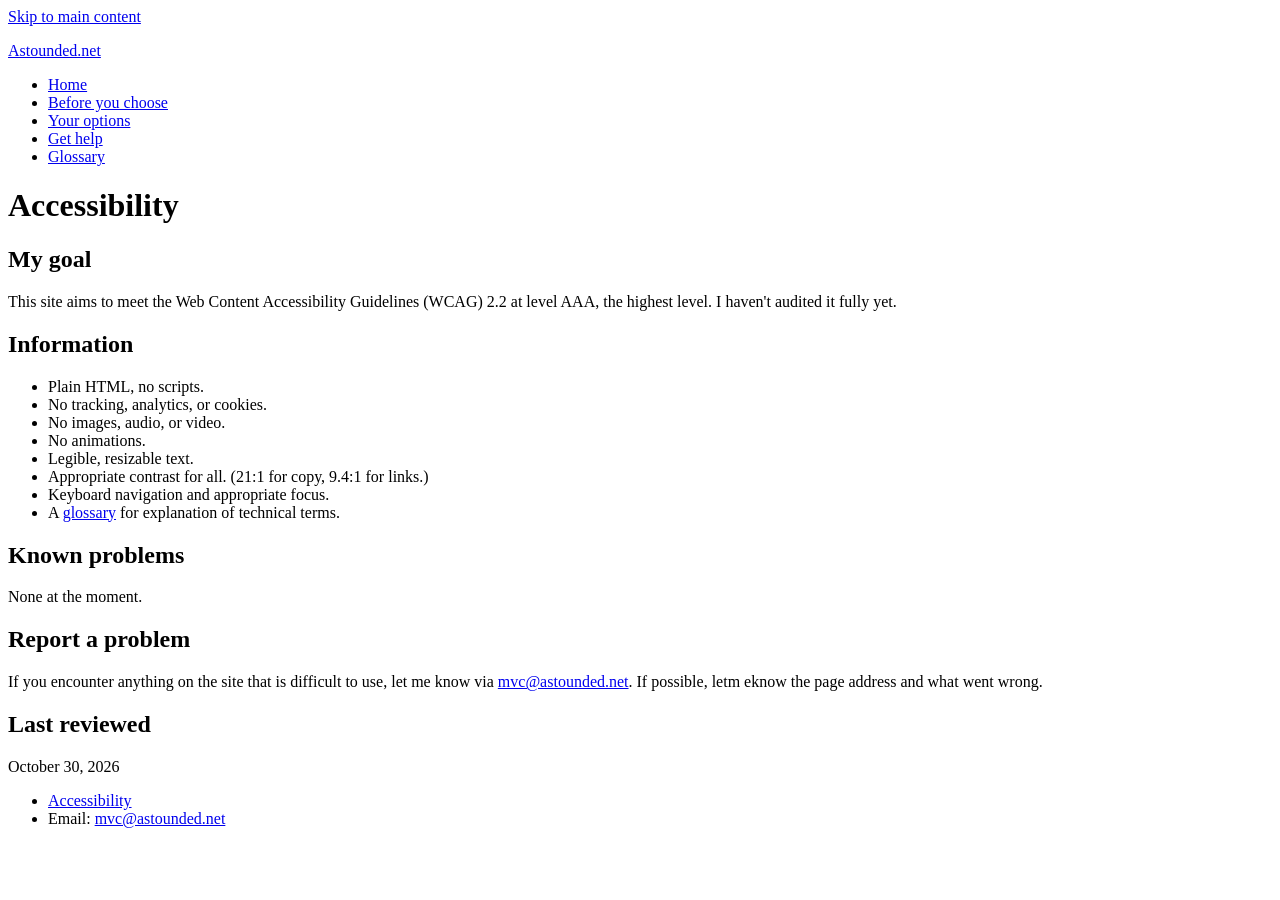
==== site/accessibility.html @ 431b57a6 "Adds my HTML files" ====
<!doctype html>
<html lang="en">
  <head>
    <meta charset="utf-8" />
    <meta name="viewport" content="width=device-width, initial-scale=1" />
    <title>Accessibility – Astounded.net</title>
    <meta name="description" content="How Astounded.net aims to be usable by everyone, and how to report a problem." />
    <link rel="stylesheet" href="/style.css" />
  </head>

  <body>
    <a class="skip" href="#main">Skip to main content</a>

    <header>
      <p class="site-name"><a href="/">Astounded.net</a></p>

      <nav aria-label="Main">
        <ul>
          <li><a href="/">Home</a></li>
          <li><a href="/choosing.html">Before you choose</a></li>
          <li><a href="/options.html">Your options</a></li>
          <li><a href="/help.html">Get help</a></li>
          <li><a href="/glossary.html">Glossary</a></li>
        </ul>
      </nav>
    </header>

    <main id="main">
      <h1>Accessibility</h1>

      <section>
        <h2>My goal</h2>

        <p>
          This site aims to meet the Web Content Accessibility Guidelines (WCAG)
          2.2 at level AAA, the highest level. I haven't audited it fully yet.
        </p>
      </section>

      <section>
        <h2>Information</h2>
        
        <ul>
          <li>Plain HTML, no scripts.</li>
          <li>No tracking, analytics, or cookies.</li>
          <li>No images, audio, or video.</li>
          <li>No animations.</li>
          <li>Legible, resizable text.</li>
          <li>Appropriate contrast for all. (21:1 for copy, 9.4:1 for links.)</li>
          <li>Keyboard navigation and appropriate focus.</li>
          <li>A <a href="/glossary.html">glossary</a> for explanation of technical terms.</li>
        </ul>
      </section>

      <section>
        <h2>Known problems</h2>

        <p>None at the moment.</p>
      </section>

      <section>
        <h2>Report a problem</h2>

        <p>
          If you encounter anything on the site that is difficult to use, let me
          know via <a href="mailto:mvc@astounded.net">mvc@astounded.net</a>. If
          possible, letm eknow the page address and what went wrong.
        </p>
      </section>

      <section>
        <h2>Last reviewed</h2>

        <p><time datetime="2026-10-30">October 30, 2026</time></p>
      </section>
    </main>

    <footer>
      <ul>
        <li><a href="/accessibility.html">Accessibility</a></li>
        <li>Email: <a href="mailto:mvc@astounded.net">mvc@astounded.net</a></li>
      </ul>
    </footer>
  </body>
</html>
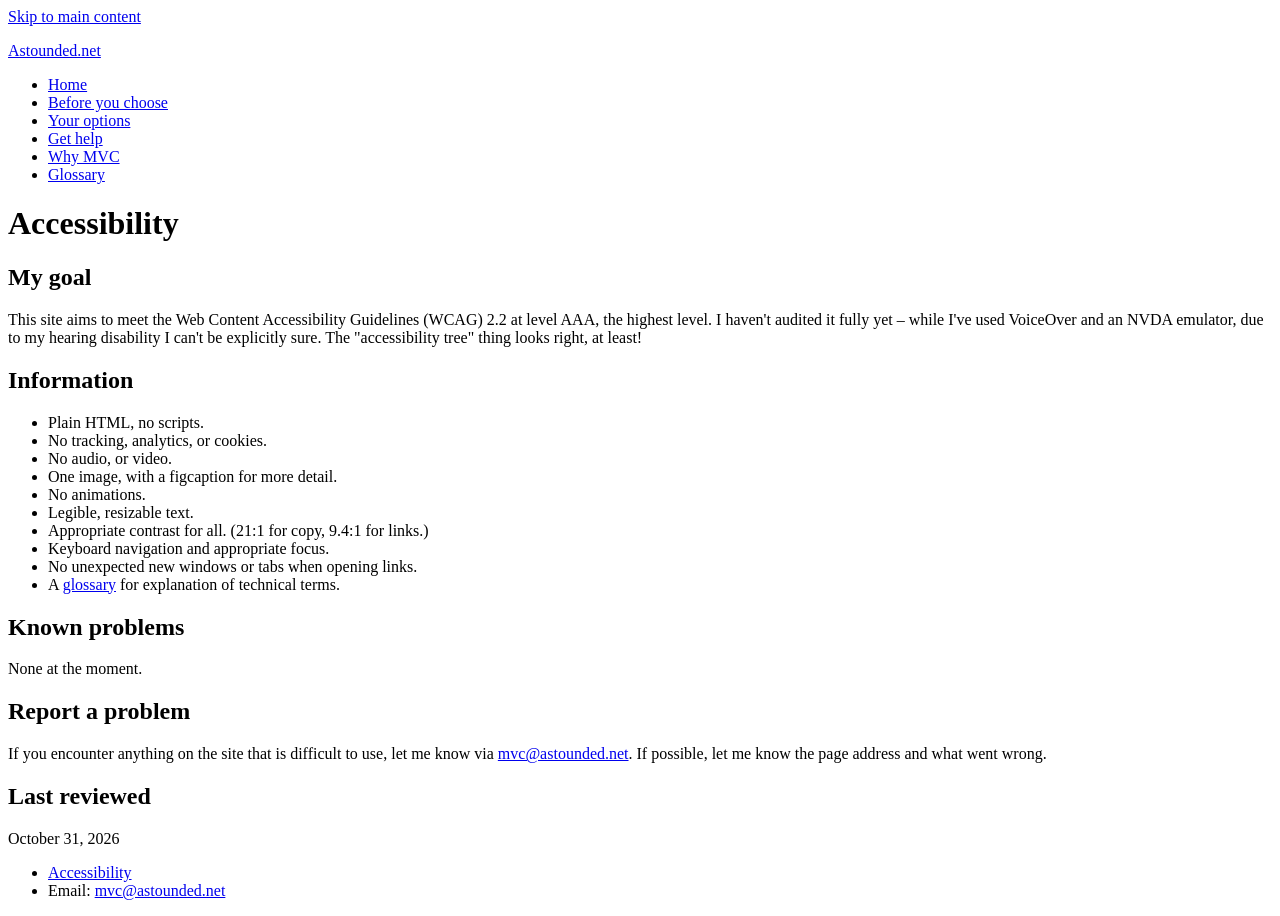
==== commit 3bf8a89a: "Makes some structural updates and adds a page - Adds the "why MVC" page w/BHS homepage clipping imag" ====
--- a/site/accessibility.html
+++ b/site/accessibility.html
@@ -20,6 +20,7 @@
           <li><a href="/choosing.html">Before you choose</a></li>
           <li><a href="/options.html">Your options</a></li>
           <li><a href="/help.html">Get help</a></li>
+          <li><a href="/why-mvc.html">Why MVC</a></li>
           <li><a href="/glossary.html">Glossary</a></li>
         </ul>
       </nav>
@@ -33,7 +34,10 @@
 
         <p>
           This site aims to meet the Web Content Accessibility Guidelines (WCAG)
-          2.2 at level AAA, the highest level. I haven't audited it fully yet.
+          2.2 at level AAA, the highest level. I haven't audited it fully yet –
+          while I've used VoiceOver and an NVDA emulator, due to my hearing
+          disability I can't be explicitly sure. The "accessibility tree" thing
+          looks right, at least!
         </p>
       </section>
 
@@ -43,11 +47,13 @@
         <ul>
           <li>Plain HTML, no scripts.</li>
           <li>No tracking, analytics, or cookies.</li>
-          <li>No images, audio, or video.</li>
+          <li>No audio, or video.</li>
+          <li>One image, with a figcaption for more detail.</li>
           <li>No animations.</li>
           <li>Legible, resizable text.</li>
           <li>Appropriate contrast for all. (21:1 for copy, 9.4:1 for links.)</li>
           <li>Keyboard navigation and appropriate focus.</li>
+          <li>No unexpected new windows or tabs when opening links.</li>
           <li>A <a href="/glossary.html">glossary</a> for explanation of technical terms.</li>
         </ul>
       </section>
@@ -64,14 +70,14 @@
         <p>
           If you encounter anything on the site that is difficult to use, let me
           know via <a href="mailto:mvc@astounded.net">mvc@astounded.net</a>. If
-          possible, letm eknow the page address and what went wrong.
+          possible, let me know the page address and what went wrong.
         </p>
       </section>
 
       <section>
         <h2>Last reviewed</h2>
 
-        <p><time datetime="2026-10-30">October 30, 2026</time></p>
+        <p><time datetime="2026-10-30">October 31, 2026</time></p>
       </section>
     </main>
 
